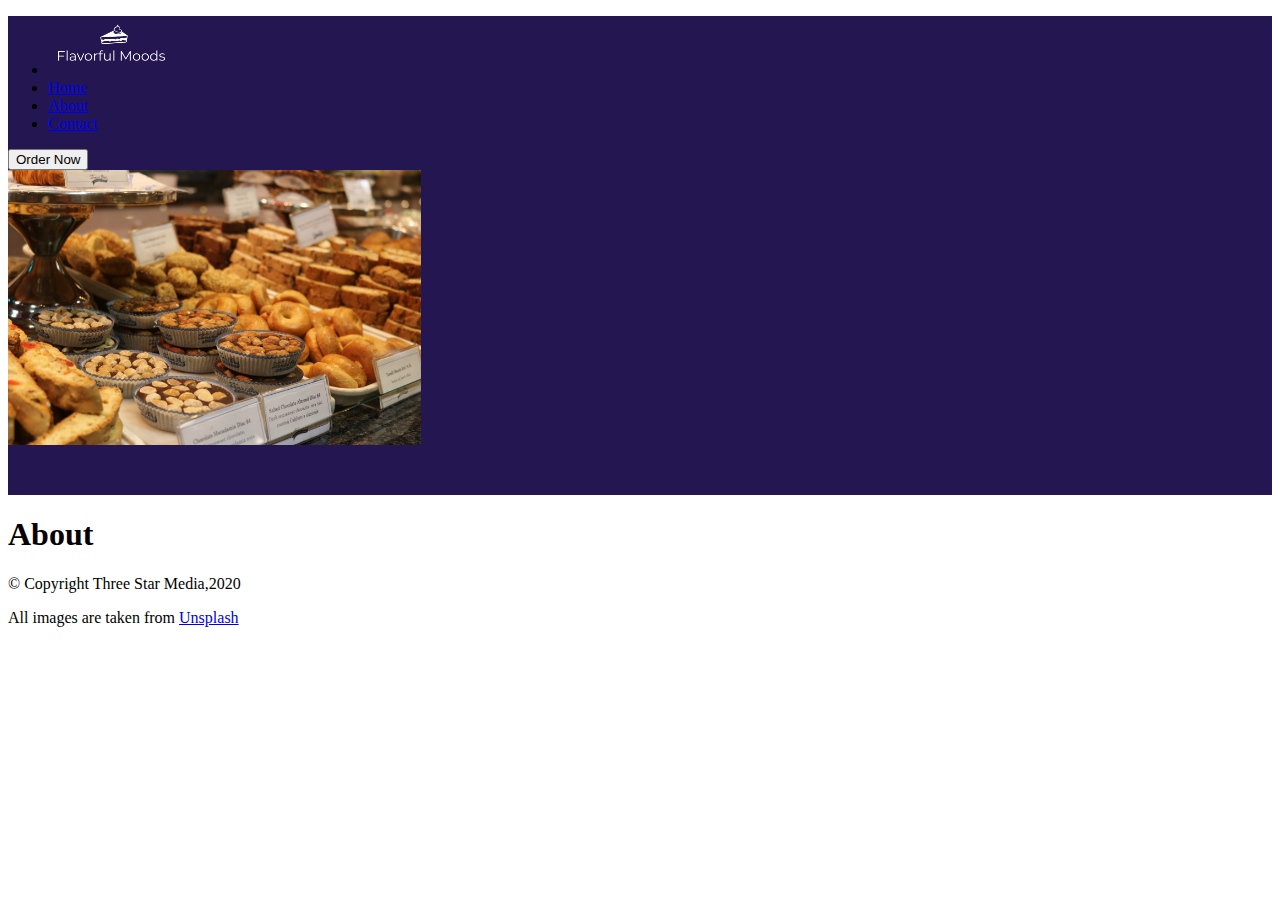
==== about.html @ d8277441 "Created and finished all html" ====
<!DOCTYPE html>
<html lang="en">
<head>
    <meta charset="UTF-8">
    <meta name="viewport" content="width=device-width, initial-scale=1.0">
    <link rel="stylesheet" href="/css/main.css">
    <title>Flavorful Moods</title>
</head>
<body>
    <!-- Start navigation -->
    <div class="container">
        <header>
            <div class="nav-items">
                <nav>
                    <ul>
                        <li>
                            <div>
                                <img src="/images/logo.png" alt="Website Logo">
                            </div>
                        </li>
                        <li><a href="index.html">Home</a></li>
                        <li><a href="about.html">About</a></li>
                        <li><a href="contact.html">Contact</a></li>
                    </ul>
                    <button class="nav-button"> Order Now</button>
                </nav>
                <img src="/images/hero-bakery.png" alt="image of bakery">
            </div>
        </header>
       
       <main>
        <h1>About</h1>

       </main>

        <!-- Footer Section -->
        
        <footer>
            <div>
                <p>&copy; Copyright Three Star Media,2020</p>
                <p>All images are taken from <a href="https://unsplash.com/">Unsplash</a></p>
            </div>
        </footer>

    </div>
</body>
</html>
---- css/main.css ----
.nav-items {
    background-color: #231651;
}

.descrip-sec {
    background-color: #231651;
}

.descrip-list {
    display: flex;
    flex-direction: row;
}
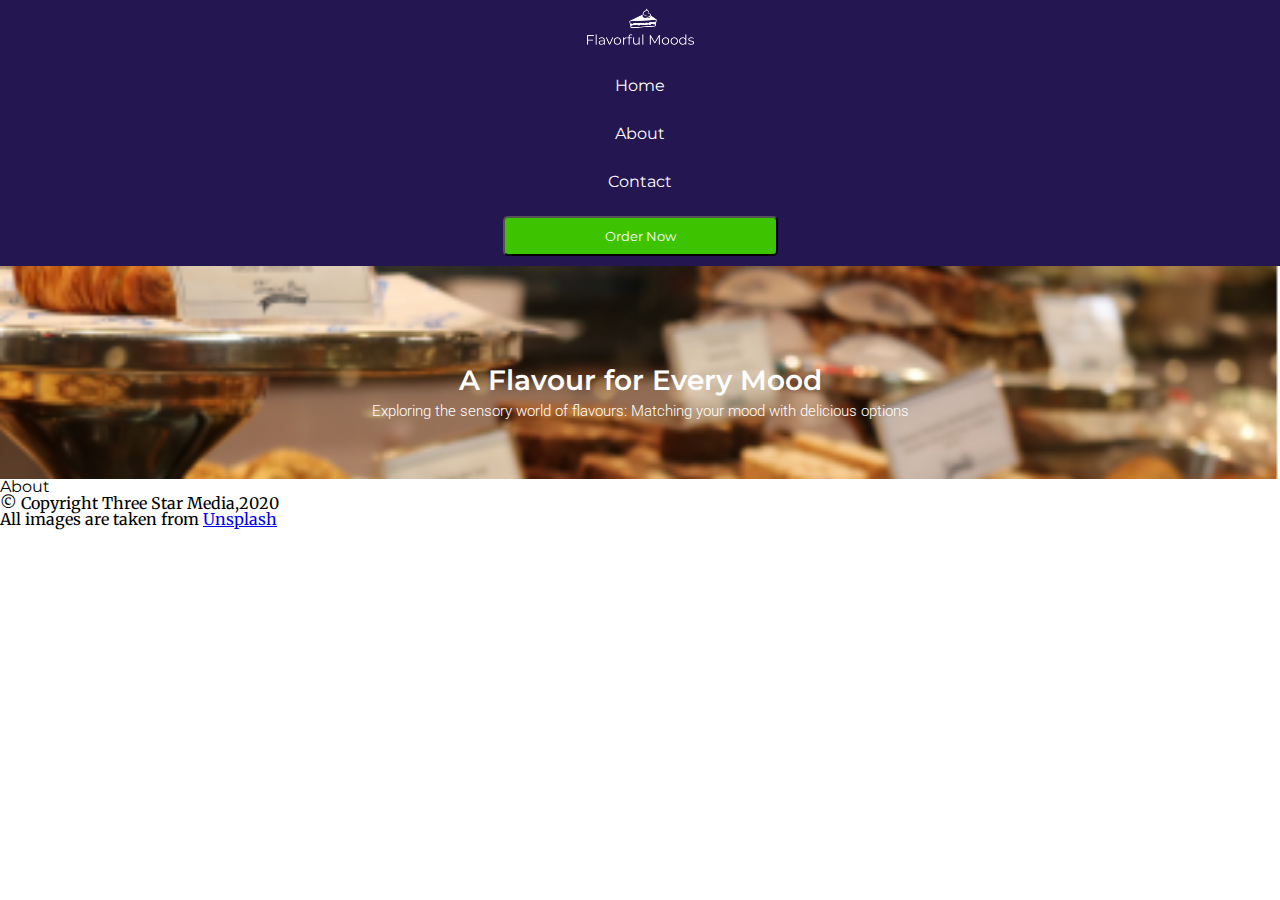
==== commit 096222eb: "finished css for nav section and hero section" ====
--- a/about.html
+++ b/about.html
@@ -3,7 +3,10 @@
 <head>
     <meta charset="UTF-8">
     <meta name="viewport" content="width=device-width, initial-scale=1.0">
-    <link rel="stylesheet" href="/css/main.css">
+    <link rel="stylesheet" href="css/reset.css">
+    <link rel="stylesheet" href="css/main.css">
+    <link rel="preconnect" href="https://fonts.gstatic.com" crossorigin>
+<link href="https://fonts.googleapis.com/css2?family=Merriweather:ital,wght@0,300;0,700;0,900;1,400&family=Montserrat:ital,wght@0,100;0,200;0,400;0,500;0,700;0,800;1,600&family=Roboto:ital,wght@0,100;0,300;0,500;0,700;0,900;1,400&display=swap" rel="stylesheet">
     <title>Flavorful Moods</title>
 </head>
 <body>
@@ -12,22 +15,31 @@
         <header>
             <div class="nav-items">
                 <nav>
-                    <ul>
+                    <ul class="nav-list">
                         <li>
                             <div>
-                                <img src="/images/logo.png" alt="Website Logo">
+                                <img src="images/logo.png" alt="Website Logo">
                             </div>
                         </li>
                         <li><a href="index.html">Home</a></li>
                         <li><a href="about.html">About</a></li>
                         <li><a href="contact.html">Contact</a></li>
+                        <li> <button class="nav-button"> Order Now</button></li>
                     </ul>
-                    <button class="nav-button"> Order Now</button>
                 </nav>
-                <img src="/images/hero-bakery.png" alt="image of bakery">
             </div>
         </header>
        
+        <!-- Big image and hero section -->
+        <div class="main-banner">
+
+            <div class="hero-box">
+                <h1>A Flavour for Every Mood</h1>
+                <h3>Exploring the sensory world of flavours: Matching your mood with delicious options</h3>
+            </div>
+
+        </div>
+
        <main>
         <h1>About</h1>
 
--- a/css/main.css
+++ b/css/main.css
@@ -1,6 +1,101 @@
+/* <------- NAVIGATION ITEMS -------> */
+/* Add title and font settings */
+
+
+h1,
+li,
+button {
+    font-family: 'Montserrat', sans-serif;
+}
+
+h2,
+h3 {
+    font-family: 'Roboto', sans-serif;
+}
+
+p {
+    font-family: 'Merriweather', serif;
+}
+
 .nav-items {
     background-color: #231651;
+   
 }
+
+.nav-list {
+    max-width: 1200px;
+    margin: 0 auto;
+    text-align: center;
+    list-style-type: none;
+    text-decoration: none;
+}
+.nav-list a,
+.nav-list a:link,
+.nav-list a:visited {
+     display: block;
+     padding: 1em 0;
+     text-decoration: none;
+     background-color: #231651;
+     color: white;
+}
+
+.nav-list a:hover,
+.nav-list a:focus,
+.nav-list a.current {
+     background-color: #3EC300;
+     color: #231651;
+}
+
+.nav-button {
+    background-color: #3EC300;
+    color: white;
+    padding: 10px 100px 10px 100px;
+    margin: 10px 0px 10px 0px;
+    border-radius: 5px;
+}
+
+/* <------- HERO SECTION -------> */
+
+.main-banner {
+    width: 100%;
+    padding-top: 50px;
+    padding-bottom: 50px;
+    background-image: url("../images/hero-bakery.png");
+    background-size: cover;
+    background-repeat: no-repeat;
+}
+
+ .hero-box {
+     max-width: 1200px;
+     margin: 0 auto;
+     /* background-color: rgba(0, 0, 0, 0.5); */
+     color: white;
+     padding: 40px 10px 10px 10px;
+ }
+
+ .hero-box h1 {
+   text-align: center;
+   font-size: 28px;
+   font-weight: 600;
+   padding: 10px 0px 10px 0px;
+}
+
+.hero-box h3 {
+    text-align: center;
+    font-size: 15px;
+    font-weight: 300;
+}
+
+/* <------- DESCRIPTION LIST -------> */
+
+
+
+
+
+
+
+
+
 
 .descrip-sec {
     background-color: #231651;
@@ -9,4 +104,5 @@
 .descrip-list {
     display: flex;
     flex-direction: row;
-}+}
+
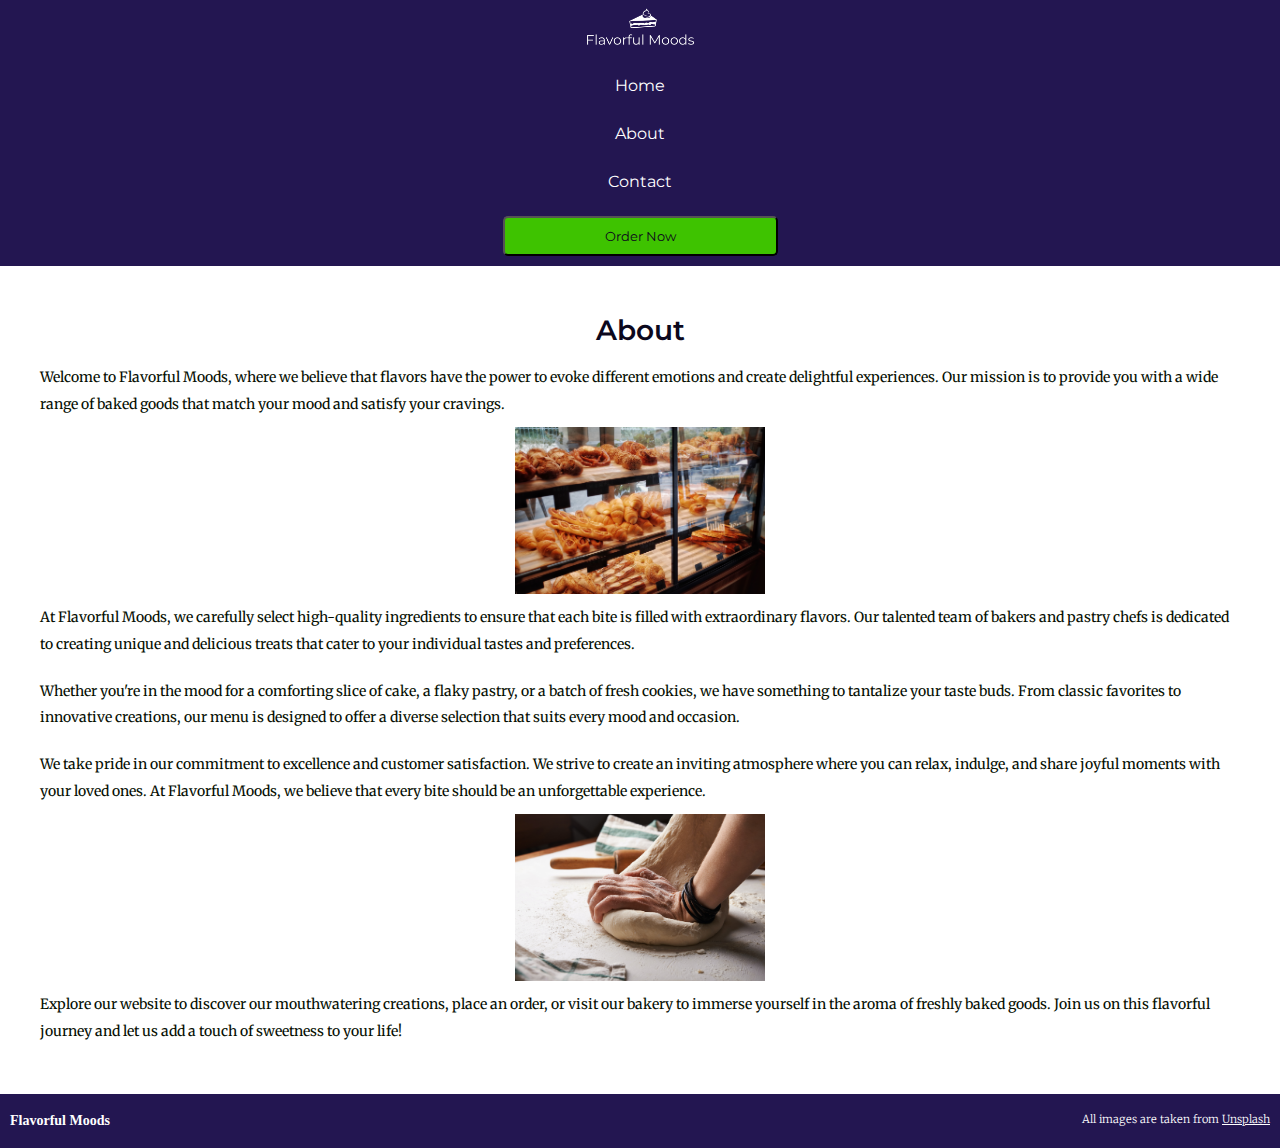
==== commit b1806ead: "finished the mobile version" ====
--- a/about.html
+++ b/about.html
@@ -30,18 +30,24 @@
             </div>
         </header>
        
-        <!-- Big image and hero section -->
-        <div class="main-banner">
+        <!-- About Us section -->
 
-            <div class="hero-box">
-                <h1>A Flavour for Every Mood</h1>
-                <h3>Exploring the sensory world of flavours: Matching your mood with delicious options</h3>
-            </div>
+       <main class="about-us">
+        <h1>About</h1>
+        
+       
+        <p>Welcome to Flavorful Moods, where we believe that flavors have the power to evoke different emotions and create delightful experiences. Our mission is to provide you with a wide range of baked goods that match your mood and satisfy your cravings.</p>
+        <img src="images/about-bakery.jpg" alt="bakery" class="about-image">
 
-        </div>
+       <p>At Flavorful Moods, we carefully select high-quality ingredients to ensure that each bite is filled with extraordinary flavors. Our talented team of bakers and pastry chefs is dedicated to creating unique and delicious treats that cater to your individual tastes and preferences.</p>
+            
+        <p>Whether you're in the mood for a comforting slice of cake, a flaky pastry, or a batch of fresh cookies, we have something to tantalize your taste buds. From classic favorites to innovative creations, our menu is designed to offer a diverse selection that suits every mood and occasion.</p>
+            
+        <p>We take pride in our commitment to excellence and customer satisfaction. We strive to create an inviting atmosphere where you can relax, indulge, and share joyful moments with your loved ones. At Flavorful Moods, we believe that every bite should be an unforgettable experience.</p>
 
-       <main>
-        <h1>About</h1>
+        <img src="images/about-bakery-two.jpg" alt="bakery" class="about-image">
+            
+        <p>Explore our website to discover our mouthwatering creations, place an order, or visit our bakery to immerse yourself in the aroma of freshly baked goods. Join us on this flavorful journey and let us add a touch of sweetness to your life!</p>
 
        </main>
 
@@ -49,11 +55,10 @@
         
         <footer>
             <div>
-                <p>&copy; Copyright Three Star Media,2020</p>
+                <h5>Flavorful Moods</h5>
                 <p>All images are taken from <a href="https://unsplash.com/">Unsplash</a></p>
             </div>
         </footer>
 
     </div>
-</body>
-</html>+</body>--- a/css/main.css
+++ b/css/main.css
@@ -48,7 +48,7 @@
 
 .nav-button {
     background-color: #3EC300;
-    color: white;
+    color: #0C081D;
     padding: 10px 100px 10px 100px;
     margin: 10px 0px 10px 0px;
     border-radius: 5px;
@@ -85,24 +85,166 @@
     font-size: 15px;
     font-weight: 300;
 }
+/* <------- ABOUT US -------> */
+
+.about-us {
+    max-width: 1200px;
+    margin: 0 auto;
+    /* background-color: rgba(0, 0, 0, 0.5); */
+    color:#0C081D;
+    padding: 40px 10px 10px 10px;
+}
+
+.about-us h1 {
+  text-align: center;
+  font-size: 28px;
+  font-weight: 600;
+  padding: 10px 0px 10px 0px;
+}
+
+.about-us p {
+    text-align:left;
+    font-size: 14px;
+    font-weight: 400;
+    padding: 10px 0px 10px 0px;
+    color: #050E01;
+    line-height: 20pt;
+  }
+
+  .about-image {
+    width: 250px;
+    display: block;
+    margin: 0 auto;
+  }
 
 /* <------- DESCRIPTION LIST -------> */
 
-
-
-
-
-
-
-
-
-
 .descrip-sec {
-    background-color: #231651;
+    text-align: center;
 }
 
 .descrip-list {
     display: flex;
-    flex-direction: row;
-}
-
+    justify-content: center; 
+    margin: 35px; 
+    border-radius: 12px;
+    background-color: #231651;
+   
+}
+
+.descrip-list li {
+    text-align: center;
+    font-size: 10px;
+    font-weight: 400;
+    color: white;
+    padding: 5px 0px 5px 0px;
+}
+
+.descrip-list div {
+    padding: 5px 20px;
+}
+
+.descrip-list img {
+    display: block;
+    margin: 0 auto;
+}
+
+/* <------- MAIN PRODUCTS SECTION -------> */
+
+.products {
+    display: flex;
+    flex-direction: column;
+    justify-content: center;
+    max-width: 1200px;
+    margin: 0 auto;
+    /* background-color: rgba(0, 0, 0, 0.5); */
+    padding: 40px 10px 10px 10px;
+}
+
+.products h2 {
+  text-align: center;
+  font-size: 20px;
+  font-weight: 600;
+  padding: 10px 0px 10px 0px;
+  color: #0C081D;
+}
+
+.products p {
+    text-align:left;
+    font-size: 12px;
+    font-weight: 400;
+    padding: 10px 0px 10px 0px;
+    color: #050E01;
+  }
+
+.products button {
+    background-color: #3EC300;
+    color: #0C081D;
+    border: none;
+    border-radius: 5px;
+    padding: 10px 20px;
+    margin: 10px 140px 0px 140px;
+}
+
+/* <------- FORM SECTION -------> */
+
+.form-border{
+    padding: 0px 20px 20px 20px;      
+}
+
+.form-border button{
+    background-color: #3EC300;
+    color: #0C081D;
+    border: none;
+    border-radius: 5px;
+    padding: 10px 20px;
+    margin: 10px 140px 0px 140px;
+}
+
+.long{
+    width: 100%;
+    margin-bottom: 15px;
+    padding: 8px 0px 8px 0px;
+}
+
+.big{
+    width: 100%;
+    height: 120px;
+    margin-bottom: 15px;
+    vertical-align: top;
+}
+
+textarea{
+    width: 100%;
+    height: 120px;
+}
+
+/* <------- FOOTER SECTION -------> */
+
+
+footer h5{
+    font-size: 14px;
+    font-weight: 600;
+    padding: 10px 0px 10px 0px;
+ }
+
+footer p{
+    font-size: 11px;
+    font-weight: 300;
+    padding: 10px 0px 10px 0px;
+ }
+
+
+ footer div {
+    display: flex;
+    justify-content: space-between;
+     border: none;
+     background-color: #231651;
+     color: white;
+     margin-top: 30px;
+     padding: 10px;
+ }
+
+ footer a {
+     color: white;
+ }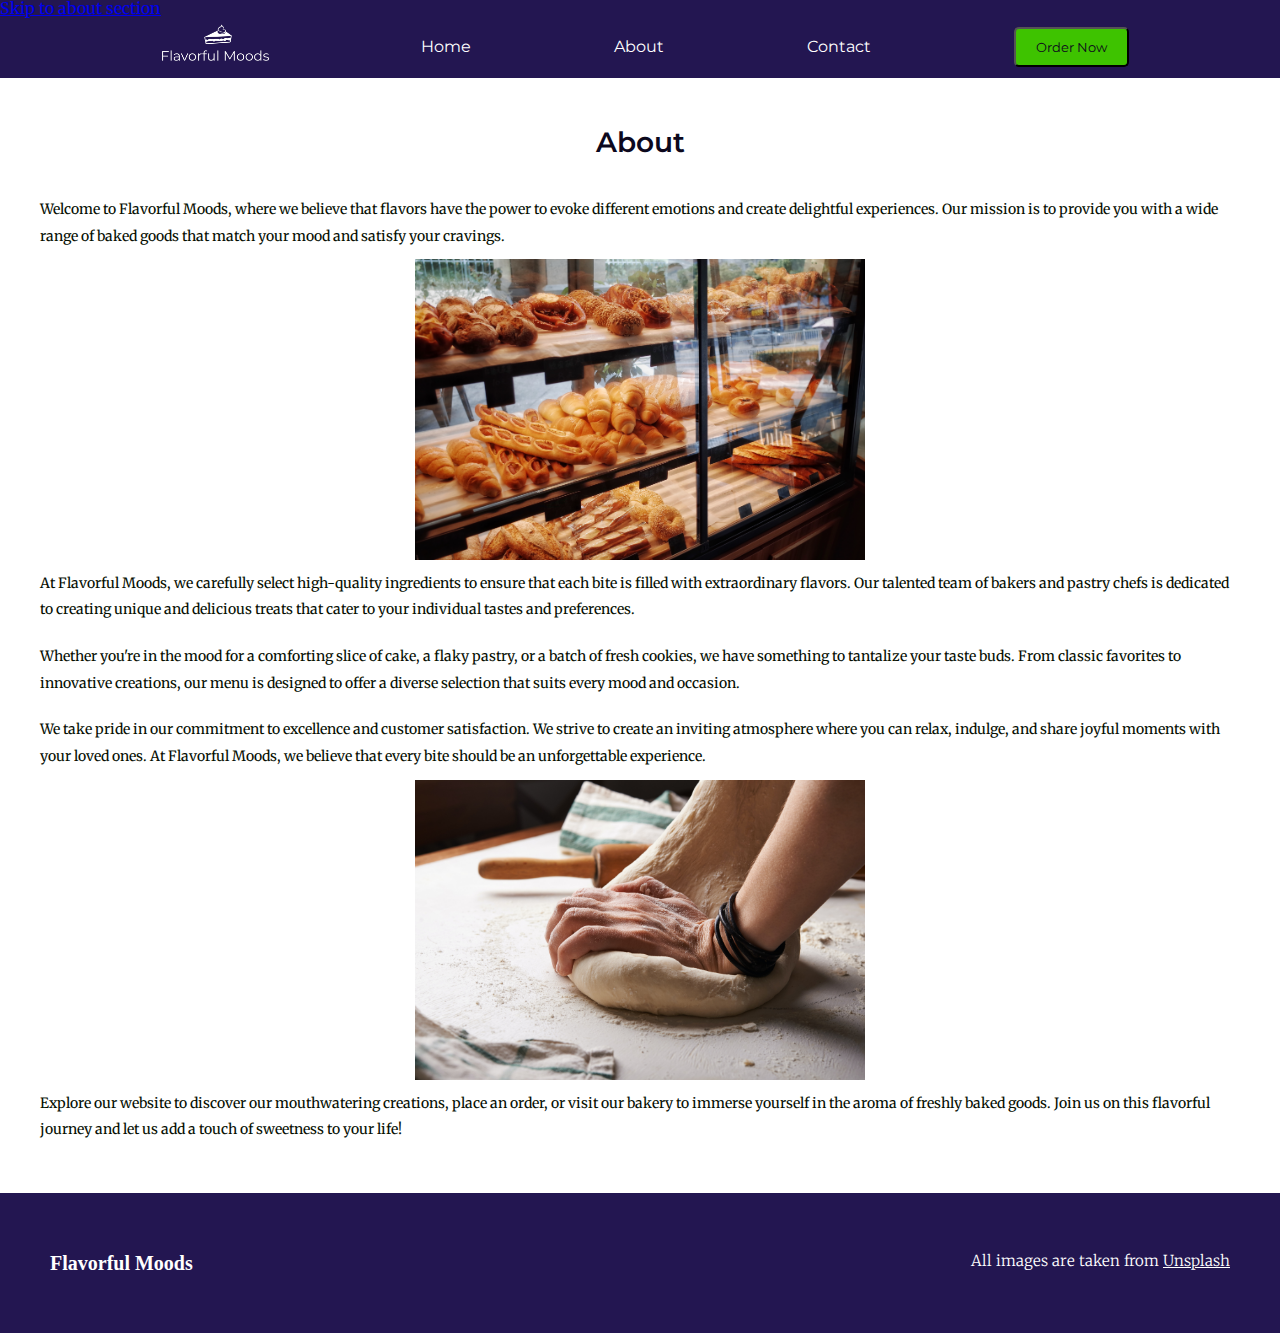
==== commit c43607c4: "added skip links" ====
--- a/about.html
+++ b/about.html
@@ -12,6 +12,9 @@
 <body>
     <!-- Start navigation -->
     <div class="container">
+        <div class="skip-links">
+            <p><a href="#about">Skip to about section</a></p>
+        </div>
         <header>
             <div class="nav-items">
                 <nav>
@@ -33,7 +36,7 @@
         <!-- About Us section -->
 
        <main class="about-us">
-        <h1>About</h1>
+        <h1 id="about">About</h1>
         
        
         <p>Welcome to Flavorful Moods, where we believe that flavors have the power to evoke different emotions and create delightful experiences. Our mission is to provide you with a wide range of baked goods that match your mood and satisfy your cravings.</p>
--- a/css/main.css
+++ b/css/main.css
@@ -15,6 +15,11 @@
 
 p {
     font-family: 'Merriweather', serif;
+}
+
+.skip-links{
+    background-color: #231651;
+    display: flex;
 }
 
 .nav-items {
@@ -247,4 +252,207 @@
 
  footer a {
      color: white;
- }+ }
+
+  /* ************************************************************************************************************ */
+ /* DESKTOP STYLING */
+ /* ************************************************************************************************************ */
+ @media screen and (min-width: 760px) {
+
+    /* I changed the display on the nav bar so it would be horizontal instead of vertical */
+
+    .nav-list {
+        display: flex;
+        background-color: #231651;
+        align-items: center;
+        justify-content: center;
+        padding: 0 5em;
+    }
+
+    .nav-list li {
+        flex-grow: 1;
+    }
+
+    .nav-button {
+        padding: 10px 20px 10px 20px;
+        margin: 10px 0px 10px 0px;
+        border-radius: 5px;
+    }
+    /*Main Banner section  */
+
+    .main-banner {
+        position: relative;
+        height: 500px;
+        background-position: center;
+        background-size: cover;
+        background-repeat: no-repeat;
+
+    }
+
+    .hero-box {
+        max-width: 1200px;
+        margin: 0 auto;
+        padding-top: 120px;
+
+    }
+
+    .hero-box h1 {
+        font-size: 80px;
+        margin-bottom: 40px;
+    }
+
+    .hero-box h3 {
+        margin: 0px 260px;
+        font-size: 28px;
+    }
+
+    /* <------- ABOUT US -------> */
+
+.about-us h1 {
+  text-align: center;
+  font-size: 28px;
+  font-weight: 600;
+  padding: 10px 0px 30px 0px;
+}
+
+.about-us p {
+    text-align:left;
+    font-size: 14px;
+    font-weight: 400;
+    padding: 10px 0px 10px 0px;
+    color: #050E01;
+    line-height: 20pt;
+  }
+
+.about-image {
+    width: 450px;
+    display: block;
+    margin: 0 auto;
+  }
+
+
+    /* <------- DESCRIPTION LIST -------> */
+
+.descrip-list {
+    flex-wrap: wrap;
+  }
+  
+  .descrip-list li {
+    font-size: 18px;
+    flex-grow:1;
+    max-width: 100%;
+  }
+
+.descrip-list div{
+    padding: 5px 80px;
+}
+
+.descrip-list img {
+    display: block;
+    margin: 0 auto;
+    max-width: 100%;
+    height: auto;
+    width: 60px;
+    padding-top: 10px;
+}
+
+/* <------- MAIN PRODUCTS SECTION -------> */
+
+.products {
+    margin: 0px 200px;
+    display: grid;
+    justify-content: stretch;
+    grid-template-areas:
+    "img img title"
+    "img img par"
+    "img img button"
+}
+
+.products img {
+    width: 500px;
+    display: block;
+    margin: 0 auto;
+    grid-area: img;
+}
+
+.products h2 {
+    font-size: 38px;
+    text-align: left;
+    grid-area: title;
+}
+
+.products p {
+    grid-area: par;
+    font-size: 14px;
+    line-height: 20pt;
+}
+
+.products button {
+    position:relative; 
+    left:340px;
+    width: 120px;
+    height: 50px;
+    grid-area: button;
+}
+
+.left-area {
+    margin: 0px 200px;
+    display: grid;
+    justify-content: stretch;
+    grid-template-areas:
+    "title  img img"
+    "par    img img"
+    "button img img "
+}
+
+.left-area img {
+    width: 500px;
+    display: block;
+    margin: 0 auto;
+    grid-area: img;
+}
+
+.left-area h2 {
+    font-size: 38px;
+    text-align: left;
+    grid-area: title;
+}
+
+.left-area p {
+    grid-area: par;
+    font-size: 14px;
+    line-height: 20pt;
+}
+
+.left-area button {
+    position:relative; 
+    left:-140px;
+    width: 120px;
+    height: 50px;
+    grid-area: button;
+}
+
+/* <------- CONTACT INFORMATION SECTION -------> */
+
+.form-border button {
+    margin: 0 auto;
+}
+
+/* <------- FOOTER SECTION -------> */
+
+
+footer h5{
+    font-size: 20px;
+ }
+
+footer p{
+    font-size: 15px;
+ }
+
+
+ footer div {
+     margin-top: 30px;
+     padding: 50px 50px;
+ }
+
+   }